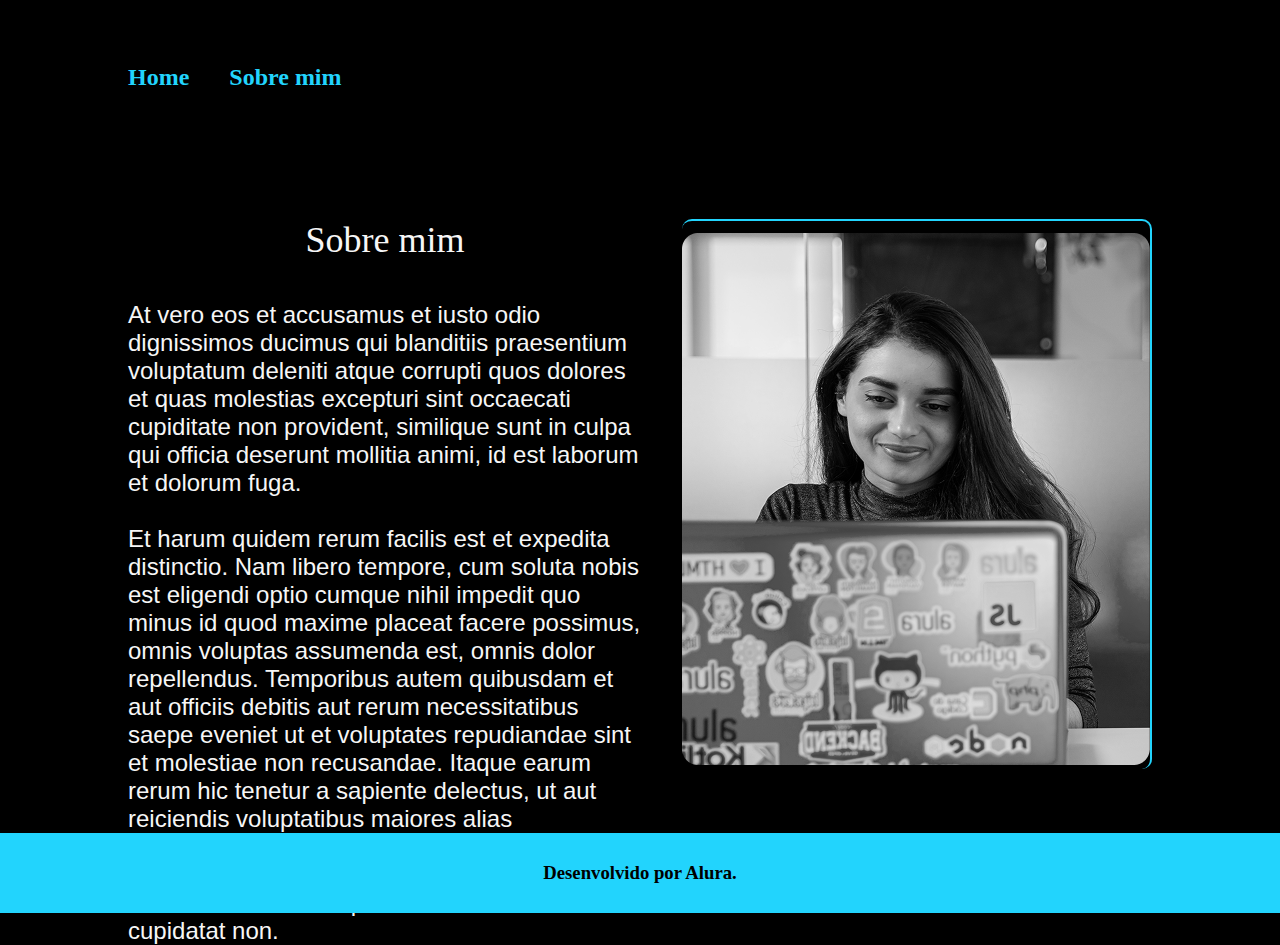
==== sobre_mim.html @ 9f6f840b "Adicionando meu site" ====
<!DOCTYPE html>
<html lang="pt-pt">
<head>
    <meta charset="UTF-8">
    <meta name="viewport" content="width=device-width, initial-scale=1.0">
    <title>Portfolio - Eddynilson Quaresma</title>
    <link rel="stylesheet" href="style.css">
</head>
<body>
    
    <header class="cabecalho">
        <nav class="menu">
            <a href="index.html">Home</a>
            <a href="sobre_mim.html">Sobre mim</a>
        </nav>
    </header>
    <main class="apresentacao">
        <section class="apresentacao_contiudo">
            <h1>
                Sobre mim
            </h1>
            <p>
                At vero eos et accusamus et iusto odio dignissimos ducimus qui blanditiis praesentium voluptatum deleniti atque 
                corrupti quos dolores et quas molestias excepturi sint occaecati cupiditate non provident, similique sunt in culpa 
                qui officia deserunt mollitia animi, id est laborum et dolorum fuga. <br><br> Et harum quidem rerum facilis est et 
                expedita distinctio. Nam libero tempore, cum soluta nobis est eligendi optio cumque nihil impedit quo minus id quod 
                maxime placeat facere possimus, omnis voluptas assumenda est, omnis dolor repellendus. Temporibus autem quibusdam et 
                aut officiis debitis aut rerum necessitatibus saepe eveniet ut et voluptates repudiandae sint et molestiae non 
                recusandae. Itaque earum rerum hic tenetur a sapiente delectus, ut aut reiciendis voluptatibus maiores alias 
                consequatur aut perferendis doloribus asperiores ipsum delis forum birol parela maxime infena. Excepteur sint 
                occaecat cupidatat non.
            </p>
        </section>
        <section class="apresentacao_img">
            <img class="apresentacao_imgs" src="img.png" alt="Imagem descrevendo oq faço">
        </section>
    </main>
    <footer class="footer">
        <h3>Desenvolvido por Alura.</h3>
    </footer>
</body>
</html>
<!--reset.css-->
<!--normalize.css-->
---- style.css ----
:root {
    --background-color: #000000;
    --titulo-cor: #f6f6f6;
    --titulo-font-family: Krona one;
    --paragrafo-font-family: arial;
    --titulo-font-size: 36px;
    --paragrafo-font-size: 24px;
}

* {
    margin: 0px;
    padding: 0px;
    box-sizing: border-box;
}

body {
    /*height: 100vh;*/
    background-color: var(--background-color);
    color: var(--titulo-cor);
    font-family: Krona one;
    display: flex;
    flex-direction: column;
}

.cabecalho {
    padding: 5% 10%;
}

.menu {
    display: flex;
    gap: 40px;
}

.menu li{
    list-style: none;
}

.menu a{
    text-decoration: none;
    color: #22D4FD;
    font-size: 24px;
    font-weight: 600;
}
.apresentacao {
    padding: 5% 10%;
    display: flex;
    gap: 40px;
}

.apresentacao_contiudo {
    width: 615px;
    height: 482px;
    display: flex;
    flex-direction: column;
    align-items: center;
    gap: 40px;
}

.apresentacao_contiudo h1 {
    font-size: var(--titulo-font-size);
    color: var(--titulo-cor);
    font-weight: 400;
    font-family: var(--titulo-font-family);
}

.apresentacao_contiudo strong {
    color: #22D4FD;
}

.apresentacao_contiudo p {
    font-size: var(--paragrafo-font-size);
    font-family: var(--paragrafo-font-family);
}

.botoes {
    display: flex;
    flex-direction: column;
    align-items: center;
    justify-content: center;
    gap: 18px;
}
.botoes h2{
    font-weight: 400;
    font-size: 24px;
}
.botoes a {
    width: 378px;
    height: 68px;
    color: #F6F6F6;
    display: flex;
    justify-content: center;
    align-items: center;
    text-decoration: none;
    font-size: var(--paragrafo-font-size);
    font-family: var(--paragrafo-font-family);
    border: 2px solid #22D4FD;
    border-radius: 8px;
    padding: 16px;
    gap: 16px;
}

.apresentacao_img {
    padding: 12px 0px 0px 0.5px;
    width: 488px;
    height: 550px;
    border-radius: 10px;
    border-top: 2px solid #22D4FD;
    border-right: 2px solid #22D4FD;
}

.apresentacao_imgs {
    width: 467.7px;
    height: 532px;
}

.footer {
    display: flex;
    height: 80px;
    background-color: #22D4FD;
    justify-content: center;
    align-items: center;
}

.footer h3 {
    color: #000;
}
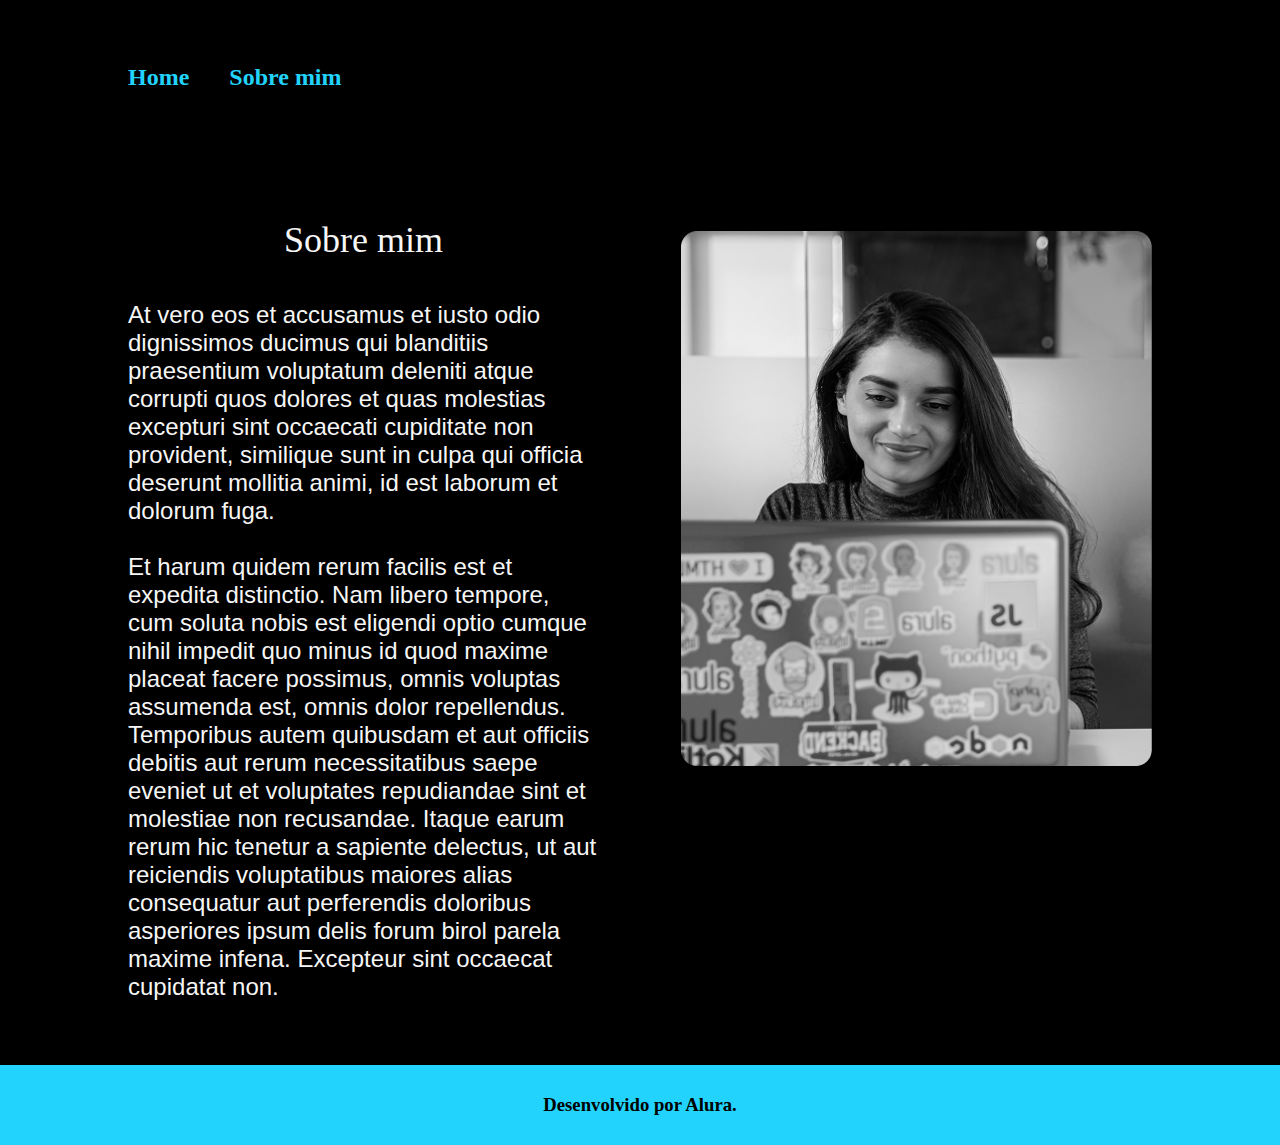
==== commit e7a5c97c: "A" ====
--- a/sobre_mim.html
+++ b/sobre_mim.html
@@ -4,7 +4,7 @@
     <meta charset="UTF-8">
     <meta name="viewport" content="width=device-width, initial-scale=1.0">
     <title>Portfolio - Eddynilson Quaresma</title>
-    <link rel="stylesheet" href="style.css">
+    <link rel="stylesheet" href="style_desktop.css">
 </head>
 <body>
     
--- a/style_desktop.css
+++ b/style_desktop.css
@@ -0,0 +1,153 @@
+:root {
+    --background-color: #000000;
+    --titulo-cor: #f6f6f6;
+    --titulo-font-family: Krona one;
+    --paragrafo-font-family: arial;
+    --titulo-font-size: 2.25rem;
+    --paragrafo-font-size: 1.5rem;
+}
+
+* {
+    margin: 0px;
+    padding: 0px;
+    box-sizing: border-box;
+}
+
+body {
+    /*height: 100vh;*/
+    background-color: var(--background-color);
+    color: var(--titulo-cor);
+    font-family: Krona one;
+    display: flex;
+    flex-direction: column;
+}
+
+.cabecalho {
+    padding: 5% 10%;
+}
+
+.menu {
+    display: flex;
+    gap: 40px;
+}
+
+.menu li{
+    list-style: none;
+}
+
+.menu a{
+    text-decoration: none;
+    color: #22D4FD;
+    font-size: 1.5rem;
+    font-weight: 600;
+}
+.apresentacao {
+    padding: 5% 10%;
+    display: flex;
+    gap: 82px;
+}
+
+.apresentacao_contiudo {
+    /*width: 615px;
+    height: 482px;*/
+    width: 50%;
+    display: flex;
+    flex-direction: column;
+    align-items: center;
+    gap: 40px;
+}
+
+.apresentacao_contiudo h1 {
+    font-size: var(--titulo-font-size);
+    color: var(--titulo-cor);
+    font-weight: 400;
+    font-family: var(--titulo-font-family);
+}
+
+.apresentacao_contiudo strong {
+    color: #22D4FD;
+}
+
+.apresentacao_contiudo p {
+    font-size: var(--paragrafo-font-size);
+    font-family: var(--paragrafo-font-family);
+}
+
+.botoes {
+    display: flex;
+    width: 100%;
+    flex-direction: column;
+    align-items: center;
+    justify-content: center;
+    gap: 18px;
+}
+.botoes h2{
+    font-weight: 400;
+    font-size: 24px;
+}
+.botoes a {
+    /*width: 378px;
+    height: 68px;*/
+    width: 50%;
+    color: #F6F6F6;
+    display: flex;
+    justify-content: center;
+    align-items: center;
+    text-decoration: none;
+    font-size: var(--paragrafo-font-size);
+    font-family: var(--paragrafo-font-family);
+    border: 2px solid #22D4FD;
+    border-radius: 8px;
+    padding: 16px;
+    gap: 16px;
+}
+
+.apresentacao_img {
+    padding: 12px 0px 0px 0.5px;
+    /*width: 488px;
+    height: 550px;*/
+    width: 50%;
+    border-radius: 10px;
+    /*border-top: 2px solid #22D4FD;
+    border-right: 2px solid #22D4FD;*/
+}
+
+.apresentacao_imgs {
+    /*width: 467.7px;
+    height: 532px;*/
+    width: 100%;
+}
+
+.footer {
+    display: flex;
+    height: 80px;
+    background-color: #22D4FD;
+    justify-content: center;
+    align-items: center;
+}
+
+.footer h3 {
+    color: #000;
+}
+
+@media (max-width: 1200px){
+    
+    .menu {
+        justify-content: center;
+    }
+    
+    .apresentacao {
+        flex-direction: column-reverse;
+        align-items: center;
+    }
+
+    .apresentacao_contiudo{
+        width: 100%;
+    }
+
+    .botoes a{
+        width: 100%;
+    }
+
+
+}
